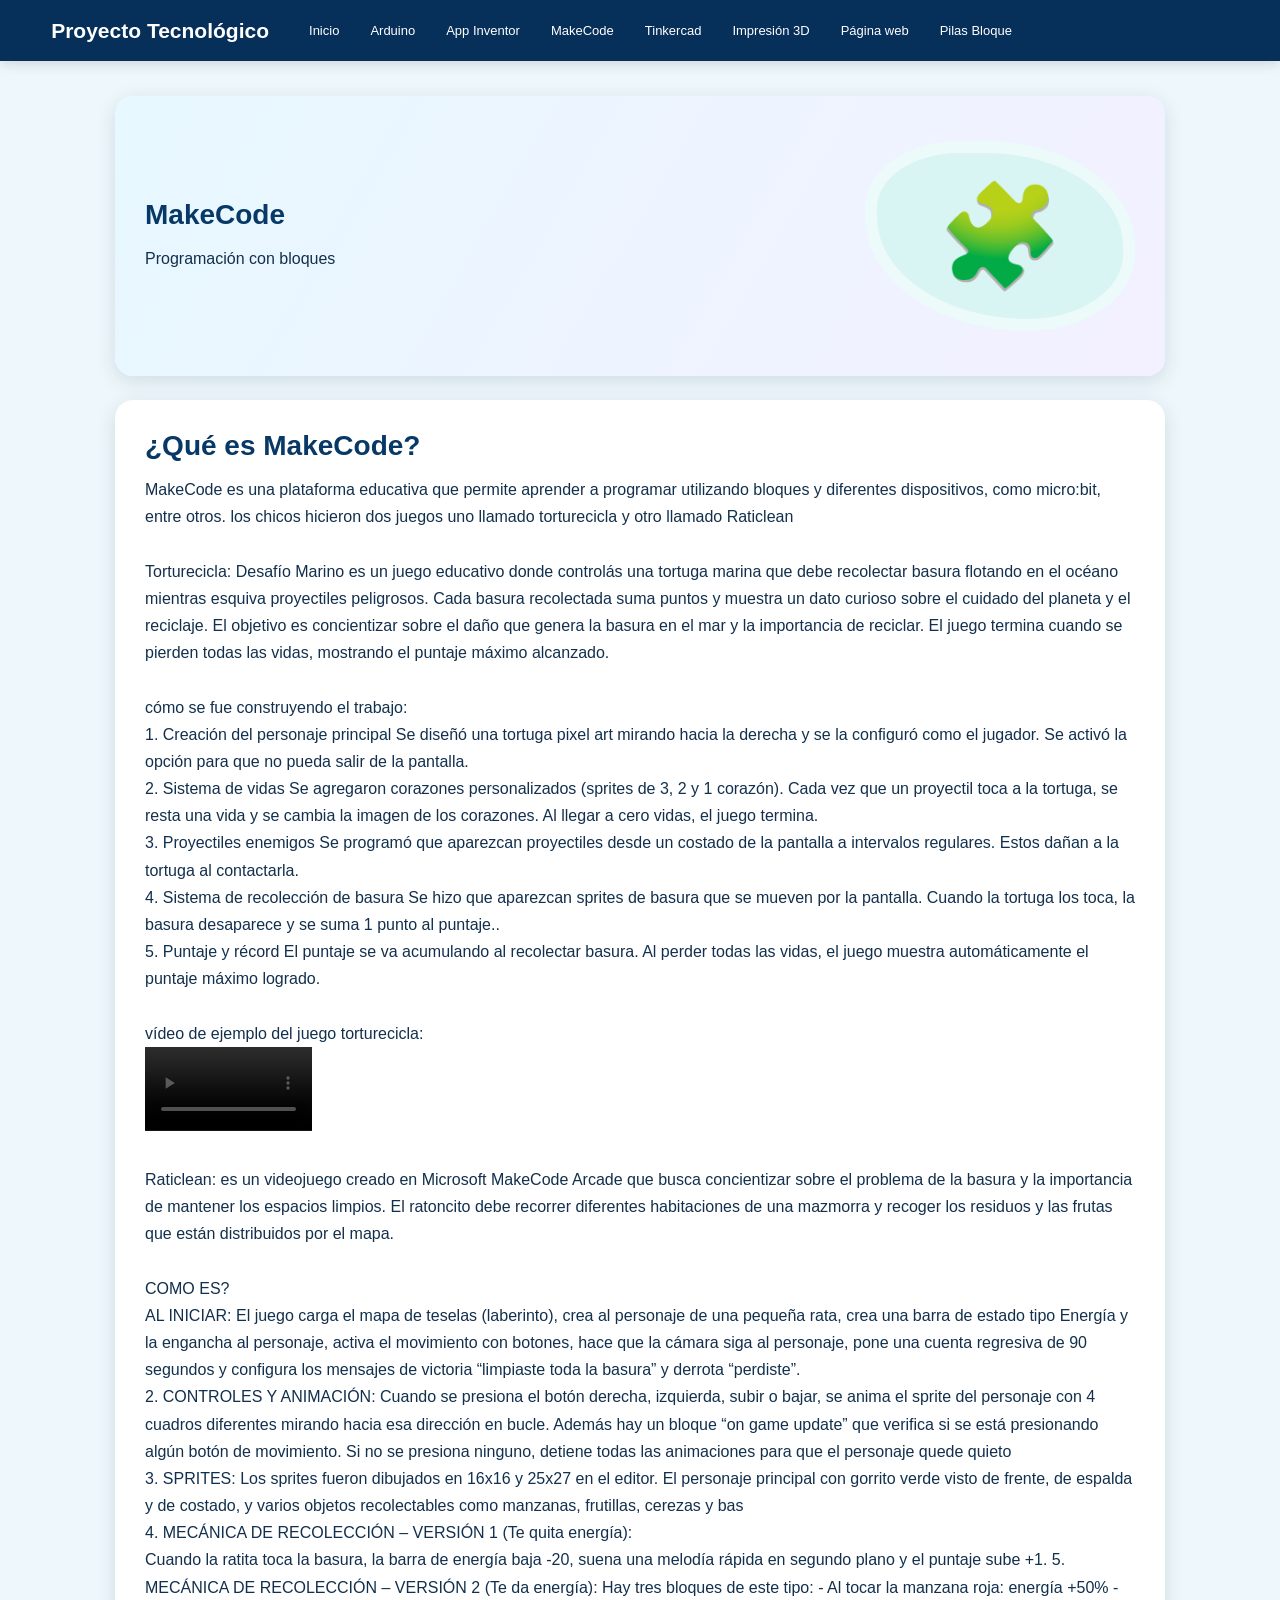
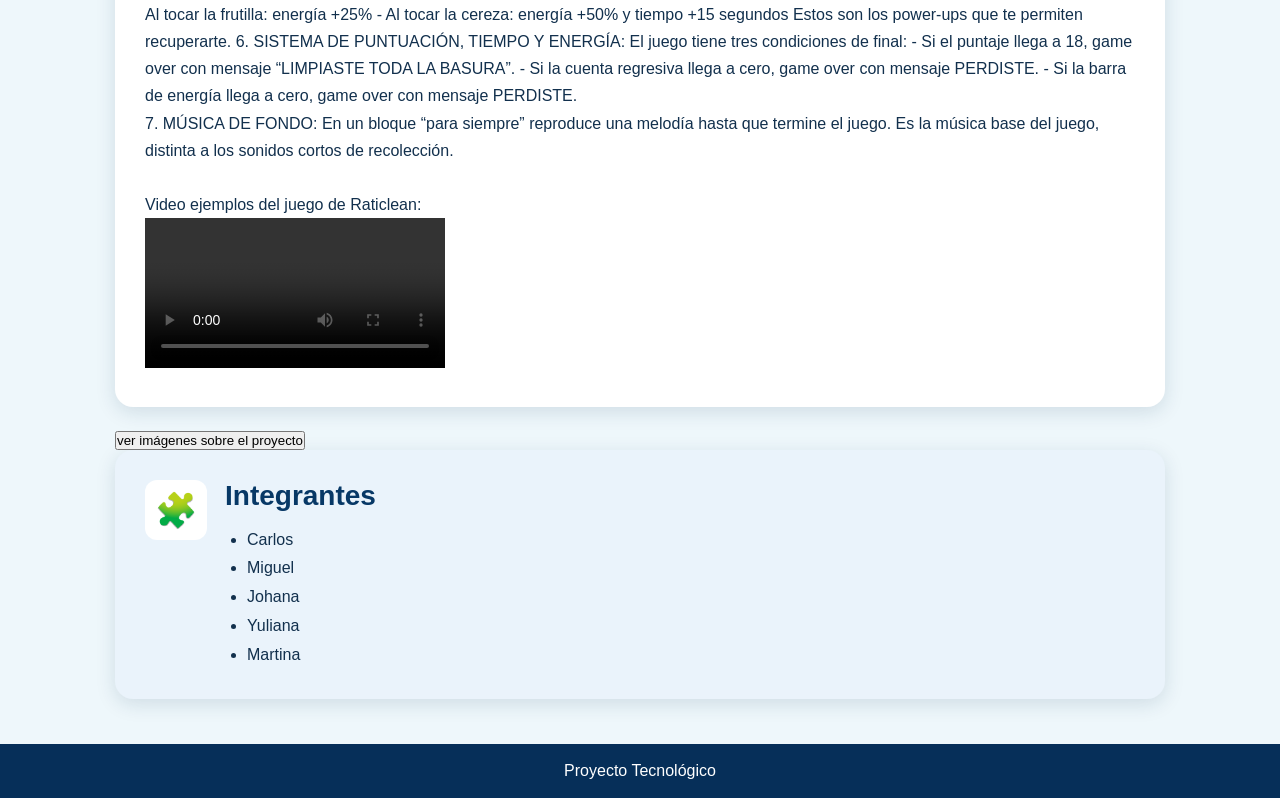
==== makecode.html @ 7d509bfc "Add files via upload" ====
<!DOCTYPE html>
<html lang="es">
<head><meta charset="UTF-8"><meta name="viewport" content="width=device-width, initial-scale=1.0">
<title>MakeCode - Proyecto Tecnológico</title><link rel="stylesheet" href="estilo.css"></head>
<body>
<header><div class="brand">Proyecto Tecnológico</div><nav>
<a href="index.html">Inicio</a>
<a href="arduino.html">Arduino</a>
<a href="appinventor.html">App Inventor</a>
<a href="makecode.html">MakeCode</a>
<a href="tinkercad.html">Tinkercad</a>
<a href="impresion3d.html">Impresión 3D</a>
<a href="paginaweb.html">Página web</a><a href="pilasbloque.html">Pilas Bloque</a>
</nav></header>
<main><section class="project-hero">
<div><h2>MakeCode</h2><p>Programación con bloques</p></div>
<div class="hero-drawing">🧩</div>
</section>
<section><h2>¿Qué es MakeCode?</h2><p>MakeCode es una plataforma educativa que permite aprender a programar utilizando bloques y diferentes dispositivos, como micro:bit, entre otros. los chicos hicieron dos juegos uno llamado torturecicla y otro llamado Raticlean
<br><br>
Torturecicla: Desafío Marino es un juego educativo donde controlás una tortuga marina que debe recolectar basura flotando en el océano mientras esquiva proyectiles peligrosos. Cada basura recolectada suma puntos y muestra un dato curioso sobre el cuidado del planeta y el reciclaje. El objetivo es concientizar sobre el daño que genera la basura en el mar y la importancia de reciclar. El juego termina cuando se pierden todas las vidas, mostrando el puntaje máximo alcanzado.
<br><br>
cómo se fue construyendo el trabajo:
<br>
1. Creación del personaje principal
   Se diseñó una tortuga pixel art mirando hacia la derecha y se la configuró como el jugador. Se activó la opción para que no pueda salir de la pantalla.
   <br>
   2. Sistema de vidas
   Se agregaron corazones personalizados (sprites de 3, 2 y 1 corazón). Cada vez que un proyectil toca a la tortuga, se resta una vida y se cambia la imagen de los corazones. Al llegar a cero vidas, el juego termina.
   <br>
   3. Proyectiles enemigos
   Se programó que aparezcan proyectiles desde un costado de la pantalla a intervalos regulares. Estos dañan a la tortuga al contactarla.
   <br>
   4. Sistema de recolección de basura
   Se hizo que aparezcan sprites de basura que se mueven por la pantalla. Cuando la tortuga los toca, la basura desaparece y se suma 1 punto al puntaje..
   <br>
   5. Puntaje y récord
   El puntaje se va acumulando al recolectar basura. Al perder todas las vidas, el juego muestra automáticamente el puntaje máximo logrado.
   <br><br>
vídeo de ejemplo del juego torturecicla:
<br>
<video width="167" controls>
<source src="tortuga.mp4" type="video/mp4">
</video>
<br><br>
Raticlean: es un videojuego creado en Microsoft MakeCode Arcade que busca concientizar sobre el problema de la basura y la importancia de mantener los espacios limpios. El ratoncito debe recorrer diferentes  habitaciones de una mazmorra y recoger los residuos y las frutas que están distribuidos por el mapa.
<br><br>
 COMO ES?
 <br>
 AL INICIAR:
El juego carga el mapa de teselas (laberinto), crea al personaje de una pequeña rata, crea una barra de estado tipo Energía y la engancha al personaje, activa el movimiento con botones, hace que la cámara siga al personaje, pone una cuenta regresiva de 90 segundos y configura los mensajes de victoria “limpiaste toda la basura” y derrota “perdiste”.
<br>
2. CONTROLES Y ANIMACIÓN:
Cuando se presiona el botón derecha, izquierda, subir o bajar, se anima el sprite del personaje con 4 cuadros diferentes mirando hacia esa dirección en bucle. Además hay un bloque “on game update” que verifica si se está presionando algún botón de movimiento. Si no se presiona ninguno, detiene todas las animaciones para que el personaje quede quieto
<br>
3. SPRITES:
Los sprites fueron dibujados en 16x16 y 25x27 en el editor. El personaje principal con gorrito verde visto de frente, de espalda y de costado, y varios objetos recolectables como manzanas, frutillas, cerezas y bas
<br>
4. MECÁNICA DE RECOLECCIÓN – VERSIÓN 1 (Te quita energía):
<br>Cuando la ratita toca la basura, la barra de energía baja -20, suena una melodía rápida en segundo plano y el puntaje sube +1. 
5. MECÁNICA DE RECOLECCIÓN – VERSIÓN 2 (Te da energía):
Hay tres bloques de este tipo:
- Al tocar la manzana roja: energía +50%
- Al tocar la frutilla: energía +25%
- Al tocar la cereza: energía +50% y tiempo +15 segundos
Estos son los power-ups que te permiten recuperarte.
6. SISTEMA DE PUNTUACIÓN, TIEMPO Y ENERGÍA:
El juego tiene tres condiciones de final:
- Si el puntaje llega a 18, game over con mensaje “LIMPIASTE TODA LA BASURA”.
- Si la cuenta regresiva llega a cero, game over con mensaje PERDISTE.
- Si la barra de energía llega a cero, game over con mensaje PERDISTE.
<br>
7. MÚSICA DE FONDO:
En un bloque “para siempre” reproduce una melodía hasta que termine el juego. Es la música base del juego, distinta a los sonidos cortos de recolección.
<br><br>

Video ejemplos del juego de Raticlean:
<br><video width="300" controls>
<source src="rata.mp4" type="video/mp4">
</video>
</p></section>
<a href="https://drive.google.com/drive/folders/19X4UQFWvQ6OJ69fVG37UX0dVnVuGznTF" target="_blank">
  <button>ver imágenes sobre el proyecto</button>
</a>
<section class="members"><div class="small-icon">🧩</div><div><h2>Integrantes</h2><ul><li>Carlos</li><li>Miguel</li><li>Johana</li><li>Yuliana</li><li>Martina</li></ul></div></section></main>
<footer>Proyecto Tecnológico</footer>
</body></html>
---- estilo.css ----
*{box-sizing:border-box;margin:0;padding:0}
body{font-family:Arial,Helvetica,sans-serif;background:#eef7fb;color:#12304d}
header{background:#062f59;color:white;display:flex;align-items:center;gap:28px;padding:14px 4%;position:sticky;top:0;z-index:5;box-shadow:0 3px 12px #0002}
.brand{font-size:21px;font-weight:bold;white-space:nowrap}
nav{display:flex;gap:7px;flex-wrap:wrap}
nav a{color:white;text-decoration:none;font-size:13px;padding:9px 12px;border-radius:8px}
nav a:hover{background:#1976d2}
main{width:min(1050px,92%);margin:35px auto}
section{background:white;border-radius:18px;padding:30px;margin-bottom:24px;box-shadow:0 5px 20px #0b355022}
.home-intro,.project-hero{min-height:280px;display:flex;align-items:center;justify-content:space-between;gap:30px;background:linear-gradient(120deg,#e7f8ff,#f3f0ff)}
.intro-text{max-width:600px}
h2{font-size:28px;margin-bottom:14px;color:#073866}
p{line-height:1.7;font-size:16px}
.hero-drawing{width:270px;height:190px;border-radius:35% 55% 40% 60%;background:#d8f5f3;display:flex;align-items:center;justify-content:center;font-size:100px;box-shadow:inset 0 0 0 12px #fff8;flex-shrink:0}
.hero-drawing.big{font-size:110px;background:#cfe9ff;position:relative}
.hero-drawing span{font-size:45px;position:absolute;right:30px;bottom:20px}
.cards{display:grid;grid-template-columns:repeat(6,1fr);gap:14px}
.card{background:#edf5fc;border-radius:14px;padding:18px 8px;text-align:center;text-decoration:none;color:#12304d;transition:.2s}
.card:hover{transform:translateY(-5px);box-shadow:0 8px 18px #0002}
.card-icon{font-size:42px;margin-bottom:8px}
.card h3{font-size:15px}
.members{display:flex;align-items:flex-start;gap:18px;background:#eaf3fb}
.members ul{padding-left:22px;line-height:1.8}
.small-icon{font-size:34px;background:white;border-radius:12px;padding:10px}
footer{background:#062f59;color:white;text-align:center;padding:18px;margin-top:45px}
@media(max-width:800px){header{display:block}.brand{margin-bottom:10px}.cards{grid-template-columns:repeat(2,1fr)}.home-intro,.project-hero{flex-direction:column;text-align:center}.hero-drawing{width:220px;height:160px;font-size:80px}}
@media(max-width:450px){.cards{grid-template-columns:1fr}nav a{font-size:12px;padding:7px}main{width:94%}}
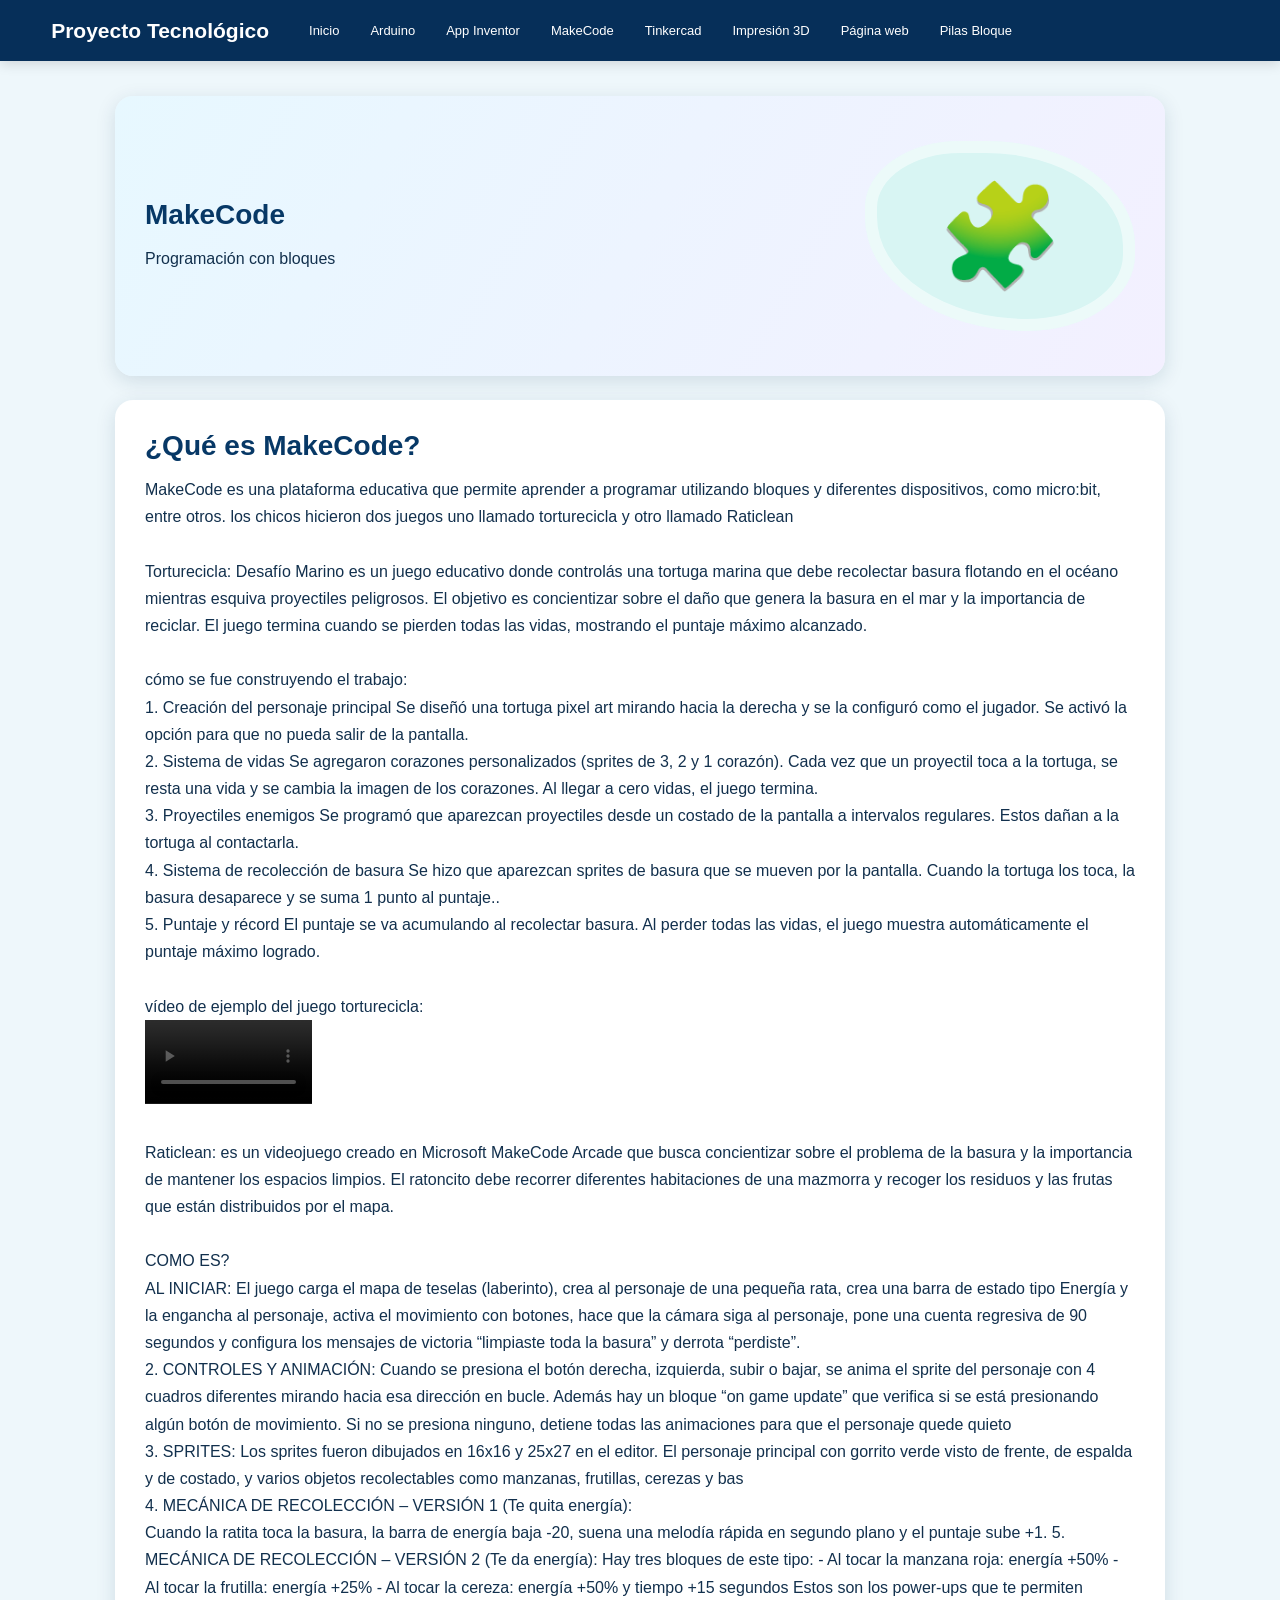
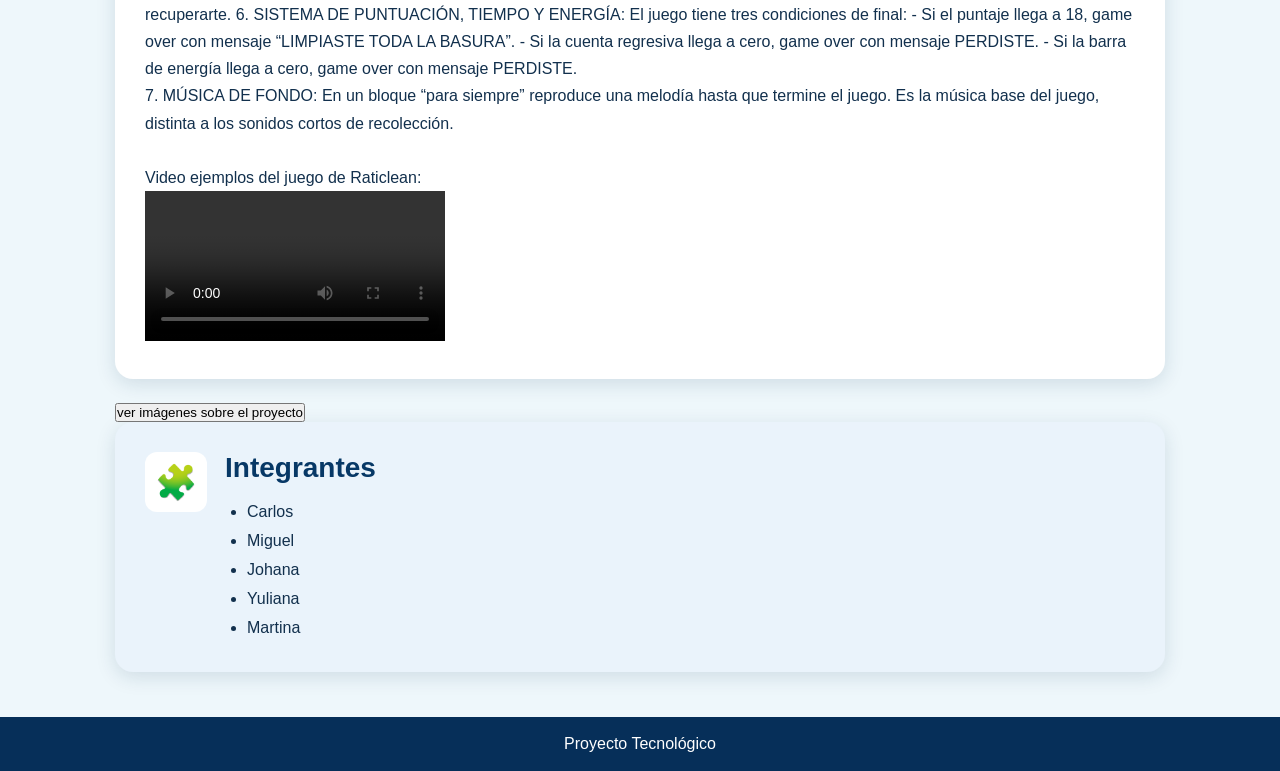
==== commit 67268046: "Update makecode.html" ====
--- a/makecode.html
+++ b/makecode.html
@@ -18,7 +18,7 @@
 </section>
 <section><h2>¿Qué es MakeCode?</h2><p>MakeCode es una plataforma educativa que permite aprender a programar utilizando bloques y diferentes dispositivos, como micro:bit, entre otros. los chicos hicieron dos juegos uno llamado torturecicla y otro llamado Raticlean
 <br><br>
-Torturecicla: Desafío Marino es un juego educativo donde controlás una tortuga marina que debe recolectar basura flotando en el océano mientras esquiva proyectiles peligrosos. Cada basura recolectada suma puntos y muestra un dato curioso sobre el cuidado del planeta y el reciclaje. El objetivo es concientizar sobre el daño que genera la basura en el mar y la importancia de reciclar. El juego termina cuando se pierden todas las vidas, mostrando el puntaje máximo alcanzado.
+Torturecicla: Desafío Marino es un juego educativo donde controlás una tortuga marina que debe recolectar basura flotando en el océano mientras esquiva proyectiles peligrosos. El objetivo es concientizar sobre el daño que genera la basura en el mar y la importancia de reciclar. El juego termina cuando se pierden todas las vidas, mostrando el puntaje máximo alcanzado.
 <br><br>
 cómo se fue construyendo el trabajo:
 <br>
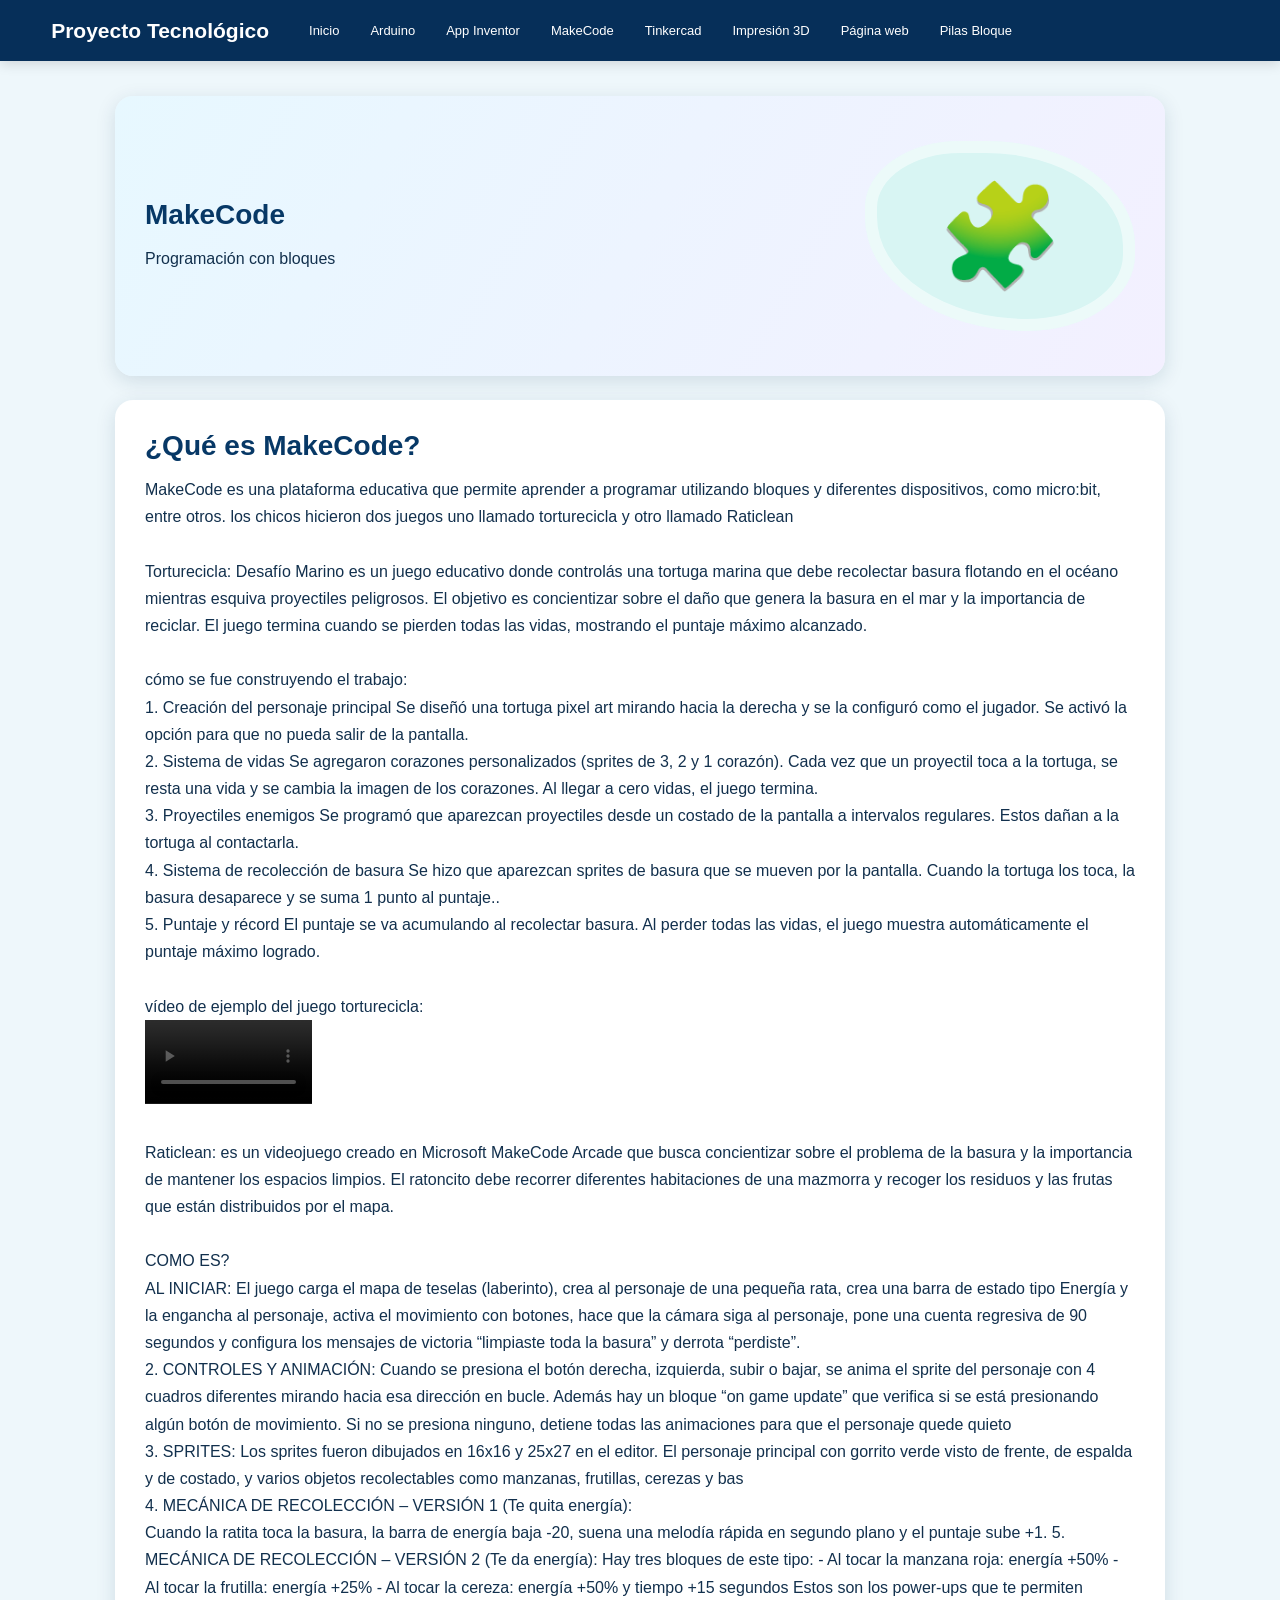
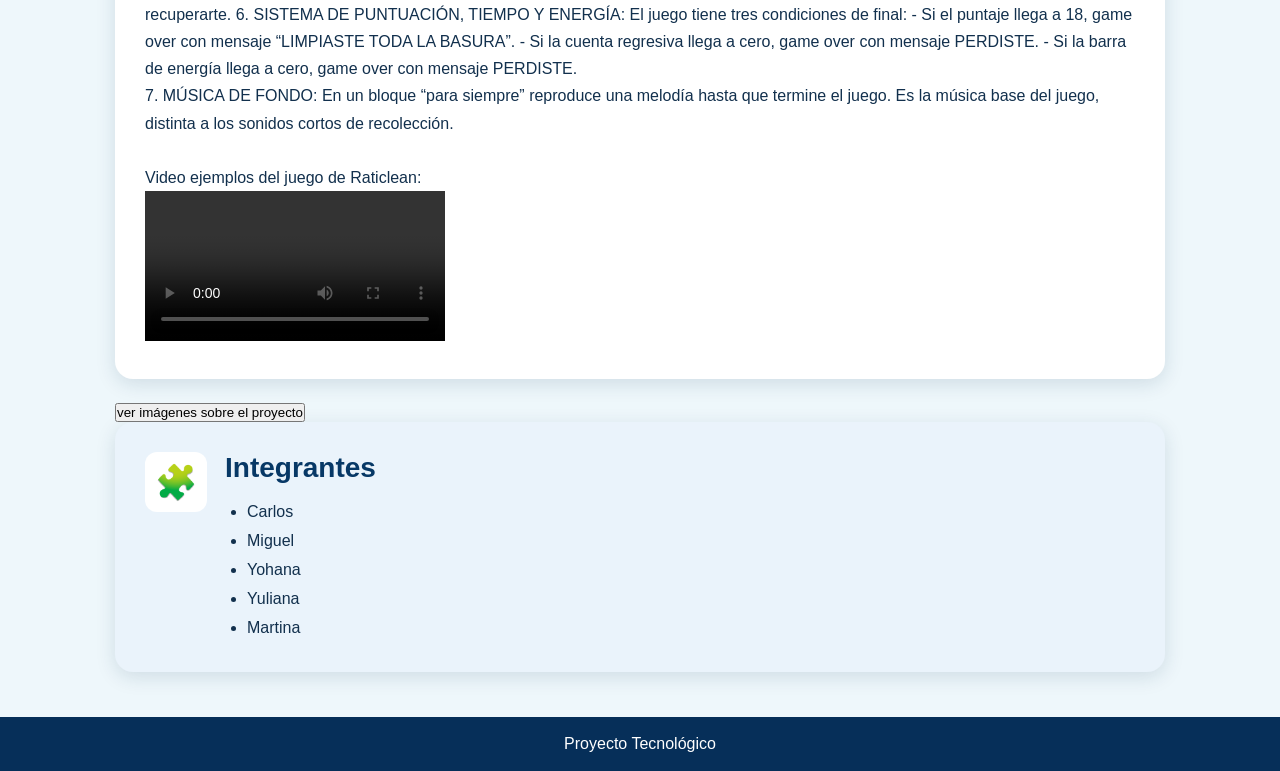
==== commit 01f76ce7: "Update makecode.html" ====
--- a/makecode.html
+++ b/makecode.html
@@ -82,6 +82,6 @@
 <a href="https://drive.google.com/drive/folders/19X4UQFWvQ6OJ69fVG37UX0dVnVuGznTF" target="_blank">
   <button>ver imágenes sobre el proyecto</button>
 </a>
-<section class="members"><div class="small-icon">🧩</div><div><h2>Integrantes</h2><ul><li>Carlos</li><li>Miguel</li><li>Johana</li><li>Yuliana</li><li>Martina</li></ul></div></section></main>
+<section class="members"><div class="small-icon">🧩</div><div><h2>Integrantes</h2><ul><li>Carlos</li><li>Miguel</li><li>Yohana</li><li>Yuliana</li><li>Martina</li></ul></div></section></main>
 <footer>Proyecto Tecnológico</footer>
 </body></html>
